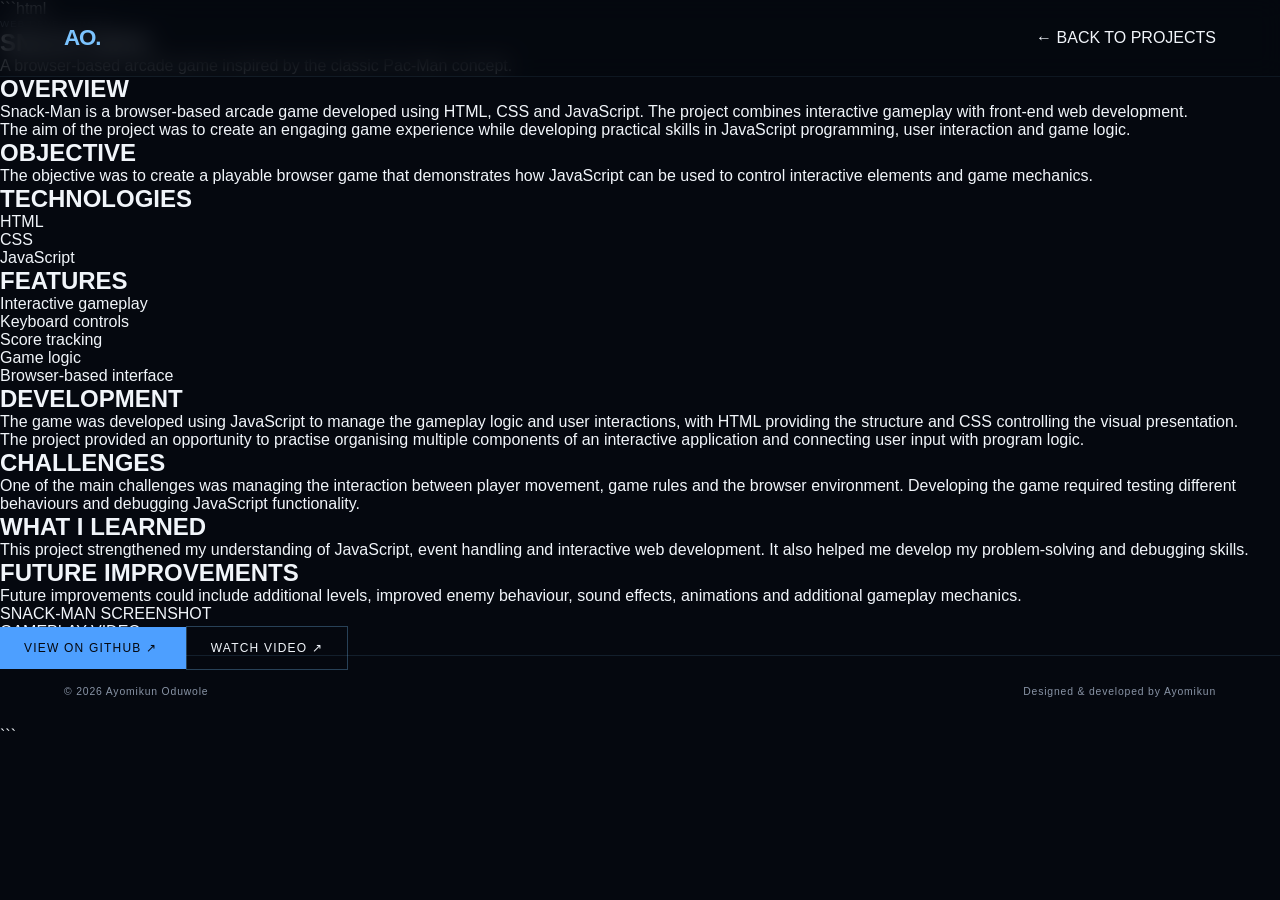
==== projects/project2.html @ 32a51aa4 "adding styling to the projects" ====
```html
<!DOCTYPE html>

<html lang="en">

<head>

    <!-- =========================
         BASIC PAGE INFORMATION
         ========================= -->

    <meta charset="UTF-8">

    <!-- Makes the page work properly on phones/tablets -->
    <meta name="viewport" content="width=device-width, initial-scale=1.0">

    <!-- Description used by search engines -->
    <meta name="description" content="Snack-Man — a browser-based arcade game built by Ayomikun Oduwole.">

    <!-- Browser tab title -->
    <title>Snack-Man | Ayomikun Oduwole</title>


    <!-- =========================
         CSS
         ========================= -->

    <!--
        We are going up one folder (..)
        because snack-man.html is inside /projects/
    -->

    <link rel="stylesheet" href="../css/main.css">

    <link rel="stylesheet" href="../css/responsive.css">

</head>


<body>

    <!-- =========================
         NAVIGATION
         ========================= -->

    <header class="navbar">

        <!-- Logo -->
        <a href="../index.html" class="logo">
            AO.
        </a>


        <!-- Back to portfolio -->
        <a href="../index.html#projects" class="project-back">
            ← BACK TO PROJECTS
        </a>

    </header>


    <!-- =========================
         PROJECT PAGE
         ========================= -->

    <main class="project-page">


        <!-- =========================
             PROJECT HEADER
             ========================= -->

        <section class="project-header">

            <span class="project-type">
                WEB DEVELOPMENT
            </span>

            <h1>
                SNACK-MAN
            </h1>

            <p>
                A browser-based arcade game inspired by the
                classic Pac-Man concept.
            </p>

        </section>


        <!-- =========================
             TWO COLUMN PROJECT AREA
             ========================= -->

        <section class="project-layout">


            <!-- =========================
                 LEFT SIDE — ANALYSIS
                 ========================= -->

            <article class="project-analysis">


                <!-- Overview -->

                <section class="analysis-section">

                    <h2>
                        OVERVIEW
                    </h2>

                    <p>
                        Snack-Man is a browser-based arcade game
                        developed using HTML, CSS and JavaScript.
                        The project combines interactive gameplay
                        with front-end web development.
                    </p>

                    <p>
                        The aim of the project was to create an
                        engaging game experience while developing
                        practical skills in JavaScript programming,
                        user interaction and game logic.
                    </p>

                </section>


                <!-- Objective -->

                <section class="analysis-section">

                    <h2>
                        OBJECTIVE
                    </h2>

                    <p>
                        The objective was to create a playable
                        browser game that demonstrates how
                        JavaScript can be used to control
                        interactive elements and game mechanics.
                    </p>

                </section>


                <!-- Technologies -->

                <section class="analysis-section">

                    <h2>
                        TECHNOLOGIES
                    </h2>

                    <ul class="project-list">

                        <li>HTML</li>

                        <li>CSS</li>

                        <li>JavaScript</li>

                    </ul>

                </section>


                <!-- Features -->

                <section class="analysis-section">

                    <h2>
                        FEATURES
                    </h2>

                    <ul class="project-list">

                        <li>Interactive gameplay</li>

                        <li>Keyboard controls</li>

                        <li>Score tracking</li>

                        <li>Game logic</li>

                        <li>Browser-based interface</li>

                    </ul>

                </section>


                <!-- Development -->

                <section class="analysis-section">

                    <h2>
                        DEVELOPMENT
                    </h2>

                    <p>
                        The game was developed using JavaScript
                        to manage the gameplay logic and user
                        interactions, with HTML providing the
                        structure and CSS controlling the visual
                        presentation.
                    </p>

                    <p>
                        The project provided an opportunity to
                        practise organising multiple components
                        of an interactive application and
                        connecting user input with program logic.
                    </p>

                </section>


                <!-- Challenges -->

                <section class="analysis-section">

                    <h2>
                        CHALLENGES
                    </h2>

                    <p>
                        One of the main challenges was managing
                        the interaction between player movement,
                        game rules and the browser environment.
                        Developing the game required testing
                        different behaviours and debugging
                        JavaScript functionality.
                    </p>

                </section>


                <!-- What I Learned -->

                <section class="analysis-section">

                    <h2>
                        WHAT I LEARNED
                    </h2>

                    <p>
                        This project strengthened my understanding
                        of JavaScript, event handling and
                        interactive web development. It also
                        helped me develop my problem-solving and
                        debugging skills.
                    </p>

                </section>


                <!-- Future Improvements -->

                <section class="analysis-section">

                    <h2>
                        FUTURE IMPROVEMENTS
                    </h2>

                    <p>
                        Future improvements could include
                        additional levels, improved enemy
                        behaviour, sound effects, animations
                        and additional gameplay mechanics.
                    </p>

                </section>

            </article>



            <!-- =========================
                 RIGHT SIDE — MEDIA
                 ========================= -->

            <aside class="project-media">


                <!-- Main project image -->

                <div class="project-image">

                    <!--
                        We will add your actual Snack-Man
                        screenshot here later.

                        Example:
                        ../images/snack-man/screenshot.png
                    -->

                    <div class="media-placeholder">

                        <span>
                            SNACK-MAN SCREENSHOT
                        </span>

                    </div>

                </div>


                <!-- Gameplay video -->

                <div class="project-video">

                    <!--
                        Your gameplay video will go here.

                        We will replace this placeholder
                        once you have your recording.
                    -->

                    <div class="media-placeholder">

                        <span>
                            GAMEPLAY VIDEO
                        </span>

                    </div>

                </div>


                <!-- =========================
                     PROJECT LINKS
                     ========================= -->

                <div class="project-actions">

                    <!-- GitHub repository -->

                    <a href="YOUR-GITHUB-REPOSITORY-LINK" target="_blank" rel="noopener noreferrer"
                        class="button primary-button">
                        VIEW ON GITHUB ↗
                    </a>


                    <!-- Video link -->

                    <a href="YOUR-VIDEO-LINK" target="_blank" rel="noopener noreferrer" class="button secondary-button">
                        WATCH VIDEO ↗
                    </a>

                </div>

            </aside>

        </section>

    </main>


    <!-- =========================
         FOOTER
         ========================= -->

    <footer class="footer">

        <p>
            © 2026 Ayomikun Oduwole
        </p>

        <p>
            Designed & developed by Ayomikun
        </p>

    </footer>

</body>

</html>
```
---- css/main.css ----
/* =========================================================
   PORTFOLIO WEBSITE — MAIN STYLES
   Author: Ayomikun Oduwole
   Purpose: Main desktop and general website styling
========================================================= */


/* =========================================================
   1. RESET & GLOBAL STYLES
========================================================= */

/* 
   Remove the browser's default spacing and make sizing
   more predictable across the entire website.
*/
* {
    margin: 0;
    padding: 0;
    box-sizing: border-box;
}


/* Enable smooth scrolling when clicking navigation links */
html {
    scroll-behavior: smooth;
}


/* 
   General styling for the entire page.
   The dark background is the main colour of the portfolio.
*/
body {
    background: #05080F;
    color: #F1F5FA;

    font-family: Arial, Helvetica, sans-serif;

    /* Prevent horizontal scrolling caused by animations */
    overflow-x: hidden;
}


/* Remove the default underline from links */
a {
    color: inherit;
    text-decoration: none;
}


/* Make buttons use the same font as the rest of the website */
button {
    font: inherit;
}


/* =========================================================
   2. NAVIGATION
========================================================= */

/*
   The navigation stays at the top of the screen while
   the user scrolls.
*/
.navbar {
    position: fixed;

    top: 0;
    left: 0;

    width: 100%;

    /* Space inside the navigation */
    padding: 25px 5%;

    /* Place logo on the left and links on the right */
    display: flex;
    align-items: center;
    justify-content: space-between;

    /* Keeps navigation above other content */
    z-index: 1000;

    /*
       Slightly transparent background allows some of
       the page behind it to show through.
    */
    background: rgba(5, 8, 15, 0.75);

    /*
       Creates a blurred glass-like effect behind
       the navigation.
    */
    backdrop-filter: blur(12px);

    /* Subtle line underneath the navbar */
    border-bottom: 1px solid rgba(124, 196, 255, 0.08);
}


/* AO logo */
.logo {
    font-size: 1.4rem;

    font-weight: 800;

    /* Pulls the letters slightly closer together */
    letter-spacing: -0.05em;

    /* Electric blue */
    color: #7CC4FF;

    /* Makes the colour change smoothly on hover */
    transition: 0.3s ease;
}


/* Change logo colour when the user hovers over it */
.logo:hover {
    color: #4D9FFF;
}


/*
   Desktop navigation links are displayed horizontally.
*/
.nav-links {
    display: flex;

    gap: 35px;
}


/* Individual navigation links */
.nav-links a {
    position: relative;

    font-size: 0.75rem;

    /* Adds spacing between letters */
    letter-spacing: 0.12em;

    text-transform: uppercase;

    color: #8994A6;

    transition: color 0.3s ease;
}


/*
   Creates the small animated underline underneath
   navigation links.
*/
.nav-links a::after {
    content: "";

    position: absolute;

    left: 0;

    /* Places the line slightly underneath the text */
    bottom: -7px;

    /* Starts with no visible width */
    width: 0;

    height: 1px;

    background: #4D9FFF;

    transition: width 0.3s ease;
}


/* Navigation text becomes brighter on hover */
.nav-links a:hover {
    color: #F1F5FA;
}


/*
   When the link is hovered, the underline expands
   from 0% to 100%.
*/
.nav-links a:hover::after {
    width: 100%;
}


/*
   Hamburger button.

   It is hidden on desktop and will be displayed
   through responsive.css on mobile.
*/
.menu-toggle {
    display: none;

    background: none;

    border: none;

    color: #F1F5FA;

    font-size: 1.5rem;

    cursor: pointer;
}


/* =========================================================
   3. HERO SECTION
========================================================= */

/*
   The hero is the first major section users see.

   min-height: 100vh means it takes at least the full
   height of the user's screen.
*/
.hero {
    min-height: 100vh;

    padding: 160px 5% 80px;

    /* Allows us to vertically position the content */
    display: flex;

    flex-direction: column;

    justify-content: center;

    position: relative;
}


/* Prevent the hero text from becoming excessively wide */
.hero-content {
    max-width: 1200px;
}


/* Small "HELLO, I'M" text */
.hero-greeting {
    margin-bottom: 25px;

    color: #4D9FFF;

    font-size: 0.8rem;

    font-weight: 700;

    letter-spacing: 0.25em;
}


/*
   Large hero name.

   clamp() allows the text size to automatically
   change depending on the screen width.
*/
.hero-name {
    font-size: clamp(4rem, 11vw, 10rem);

    /* Tight line spacing creates the editorial look */
    line-height: 0.82;

    /* Pulls the letters closer together */
    letter-spacing: -0.07em;

    font-weight: 800;

    max-width: 1100px;
}


/*
   Contains the two labels underneath the name:
   "AI & DATA SCIENCE" and "STUDENT".
*/
.hero-role {
    margin-top: 45px;

    display: flex;

    gap: 15px;

    /* Allows the labels to wrap on smaller screens */
    flex-wrap: wrap;
}


/* Individual role labels */
.hero-role span {
    padding: 8px 14px;

    /* Thin blue border */
    border: 1px solid rgba(124, 196, 255, 0.2);

    color: #7CC4FF;

    font-size: 0.7rem;

    letter-spacing: 0.15em;
}


/* Short description underneath the hero */
.hero-description {
    max-width: 550px;

    margin-top: 30px;

    color: #8994A6;

    line-height: 1.7;

    font-size: 1rem;
}


/* Container for the hero buttons */
.hero-buttons {
    display: flex;

    gap: 15px;

    margin-top: 40px;
}


/* General button styling */
.button {
    padding: 14px 24px;

    font-size: 0.75rem;

    letter-spacing: 0.1em;

    text-transform: uppercase;

    transition: all 0.3s ease;
}


/*
   Main CTA button.

   This is the brighter, more noticeable button.
*/
.primary-button {
    background: #4D9FFF;

    color: #05080F;
}


/* Slightly brighter blue when hovered */
.primary-button:hover {
    background: #7CC4FF;

    /* Moves the button slightly upwards */
    transform: translateY(-3px);
}


/*
   Secondary button uses an outline rather than
   a filled background.
*/
.secondary-button {
    border: 1px solid rgba(124, 196, 255, 0.3);

    color: #F1F5FA;
}


.secondary-button:hover {
    border-color: #4D9FFF;

    color: #7CC4FF;

    transform: translateY(-3px);
}


/*
   Small "SCROLL TO EXPLORE" indicator at the
   bottom of the hero.
*/
.hero-scroll {
    position: absolute;

    bottom: 40px;

    left: 5%;

    display: flex;

    align-items: center;

    gap: 15px;

    color: #8994A6;

    font-size: 0.65rem;

    letter-spacing: 0.2em;
}


/* Blue arrow underneath the hero */
.scroll-arrow {
    color: #4D9FFF;

    font-size: 1rem;

    /* Uses the animation defined below */
    animation: scrollBounce 2s infinite;
}


/*
   Makes the arrow move slightly up and down.
*/
@keyframes scrollBounce {

    0%,
    100% {
        transform: translateY(0);
    }

    50% {
        transform: translateY(7px);
    }
}


/* =========================================================
   4. GENERAL SECTION STYLING
========================================================= */

/*
   All major sections use this class.

   max-width prevents content from becoming too wide
   on very large monitors.
*/
.section {
    padding: 140px 5%;

    max-width: 1500px;

    margin: 0 auto;
}


/*
   Section title layout.

   Example:

   01   ABOUT ME
   --------------------
*/
.section-header {
    display: flex;

    align-items: center;

    gap: 20px;

    margin-bottom: 80px;

    padding-bottom: 20px;

    border-bottom: 1px solid rgba(124, 196, 255, 0.12);
}


/* Blue section number */
.section-number {
    color: #4D9FFF;

    font-size: 0.7rem;

    letter-spacing: 0.1em;
}


/* Section title */
.section-header h2 {
    font-size: 0.9rem;

    letter-spacing: 0.2em;

    font-weight: 500;
}


/* =========================================================
   5. ABOUT SECTION
========================================================= */

/*
   Two-column layout:

   Left  = large introduction
   Right = supporting information
*/
.about-grid {
    display: grid;

    grid-template-columns: 1.5fr 1fr;

    gap: 100px;
}


/*
   Large statement in the About section.
*/
.about-introduction p {
    font-size: clamp(2rem, 4vw, 4rem);

    line-height: 1.05;

    letter-spacing: -0.04em;
}


/* Supporting About information */
.about-details {
    color: #8994A6;

    line-height: 1.8;

    font-size: 0.95rem;
}


/* Adds spacing between multiple paragraphs */
.about-details p+p {
    margin-top: 25px;
}


/* =========================================================
   6. SKILLS / TECH STACK
========================================================= */

/*
   Creates a 2 × 2 grid for skill categories.
*/
.skills-grid {
    display: grid;

    grid-template-columns: repeat(2, 1fr);

    border-top: 1px solid rgba(124, 196, 255, 0.12);
}


/* Individual skill category */
.skill-category {
    padding: 40px 30px;

    border-bottom: 1px solid rgba(124, 196, 255, 0.12);

    transition: background 0.3s ease;
}


/*
   Adds a vertical dividing line to the left-hand
   column.
*/
.skill-category:nth-child(odd) {
    border-right: 1px solid rgba(124, 196, 255, 0.12);
}


/* Slightly lighter background when hovering */
.skill-category:hover {
    background: #0A101A;
}


/* Small number above each skill category */
.skill-number {
    color: #4D9FFF;

    font-size: 0.65rem;
}


/* Skill category title */
.skill-category h3 {
    margin-top: 25px;

    font-size: 1rem;

    letter-spacing: 0.12em;
}


/* Technologies within the category */
.skill-category p {
    margin-top: 15px;

    color: #8994A6;

    font-size: 0.85rem;
}


/* =========================================================
   7. MOVING TECHNOLOGY MARQUEE
========================================================= */

/*
   This creates the large moving strip containing
   technologies such as Python, JavaScript and AWS.
*/
.marquee-section {
    overflow: hidden;

    border-top: 1px solid rgba(124, 196, 255, 0.12);

    border-bottom: 1px solid rgba(124, 196, 255, 0.12);

    padding: 25px 0;

    /*
       Slight rotation creates the experimental
       editorial appearance.
    */
    transform: rotate(-1deg);

    width: 105%;

    margin-left: -2.5%;
}


/* Prevents the moving content from wrapping */
.marquee {
    overflow: hidden;

    white-space: nowrap;
}


/*
   The actual text that moves across the screen.
*/
.marquee-content {
    display: inline-block;

    color: #4D9FFF;

    font-size: clamp(2rem, 5vw, 5rem);

    font-weight: 700;

    letter-spacing: -0.03em;

    /*
       Runs the marquee animation continuously.
    */
    animation: marquee 25s linear infinite;
}


/* Makes the star separators brighter */
.marquee-content span {
    color: #7CC4FF;

    margin: 0 20px;
}


/*
   Moves the technology text from right to left.
*/
@keyframes marquee {

    from {
        transform: translateX(0);
    }

    to {
        transform: translateX(-50%);
    }

}


/* =========================================================
   8. PROJECTS
========================================================= */


/*
   Container for the project filter buttons.
*/
.project-filters {
    display: flex;

    gap: 10px;

    margin-bottom: 50px;

    flex-wrap: wrap;
}


/* Individual filter button */
.filter {
    background: transparent;

    border: 1px solid rgba(124, 196, 255, 0.2);

    color: #8994A6;

    padding: 10px 18px;

    font-size: 0.65rem;

    letter-spacing: 0.12em;

    cursor: pointer;

    transition: 0.3s ease;
}


/*
   Active filter and hovered filter both use
   the electric blue background.
*/
.filter:hover,
.filter.active {
    background: #4D9FFF;

    border-color: #4D9FFF;

    color: #05080F;
}


/*
   Project grid.

   Two projects per row on desktop.
*/
.projects-grid {
    display: grid;

    grid-template-columns: repeat(2, 1fr);

    gap: 1px;

    /*
       The background colour creates the thin
       dividing lines between cards.
    */
    background: rgba(124, 196, 255, 0.12);

    border: 1px solid rgba(124, 196, 255, 0.12);
}


/* Individual project card */
.project-card {
    min-height: 400px;

    padding: 35px;

    background: #05080F;

    display: flex;

    flex-direction: column;

    justify-content: space-between;

    transition: all 0.4s ease;
}


/* Project card hover effect */
.project-card:hover {
    background: #0A101A;

    transform: translateY(-5px);
}


/*
   Top of project card.

   Number goes left.
   Project category goes right.
*/
.project-top {
    display: flex;

    justify-content: space-between;
}


/* Project number */
.project-number {
    color: #4D9FFF;

    font-size: 0.7rem;
}


/* Project category */
.project-type {
    color: #8994A6;

    font-size: 0.6rem;

    letter-spacing: 0.12em;
}


/* Large project title */
.project-content h3 {
    font-size: clamp(2rem, 4vw, 4rem);

    letter-spacing: -0.05em;

    line-height: 0.95;
}


/* Project description */
.project-content p {
    max-width: 450px;

    margin-top: 20px;

    color: #8994A6;

    line-height: 1.6;

    font-size: 0.9rem;
}


/*
   Bottom row of the project card.

   Technologies on the left.
   Project link on the right.
*/
.project-footer {
    display: flex;

    justify-content: space-between;

    align-items: center;

    gap: 20px;

    color: #8994A6;

    font-size: 0.65rem;
}


/* Project link */
.project-link {
    color: #7CC4FF;

    letter-spacing: 0.1em;

    transition: 0.3s ease;
}


/* Moves the arrow/link slightly when hovered */
.project-link:hover {
    color: #4D9FFF;

    transform: translateX(5px);
}


/* =========================================================
   9. EXPERIENCE
========================================================= */

/*
   Top border separates the experience list
   from the section heading.
*/
.experience-list {
    border-top: 1px solid rgba(124, 196, 255, 0.12);
}


/*
   Each experience entry uses two columns:

   LEFT  = date
   RIGHT = role/details
*/
.experience-item {
    display: grid;

    grid-template-columns: 200px 1fr;

    gap: 50px;

    padding: 50px 0;

    border-bottom: 1px solid rgba(124, 196, 255, 0.12);
}


/* Experience date */
.experience-date {
    color: #4D9FFF;

    font-size: 0.7rem;

    letter-spacing: 0.1em;
}


/* Experience title */
.experience-content h3 {
    font-size: 1.5rem;

    margin-bottom: 15px;
}


/* Experience description */
.experience-content p {
    color: #8994A6;

    line-height: 1.7;

    max-width: 650px;
}


/* =========================================================
   10. CONTACT SECTION
========================================================= */

/*
   Makes the contact section tall enough to feel
   like a final call-to-action.
*/
.contact {
    min-height: 80vh;

    display: flex;

    flex-direction: column;

    justify-content: center;
}


/* Large contact heading */
.contact-content h2 {
    font-size: clamp(3rem, 8vw, 8rem);

    line-height: 0.85;

    letter-spacing: -0.07em;
}


/* Contact description */
.contact-content>p {
    max-width: 500px;

    margin-top: 40px;

    color: #8994A6;

    line-height: 1.7;
}


/* Email address */
.contact-email {
    display: inline-block;

    margin-top: 40px;

    color: #7CC4FF;

    font-size: 1.2rem;

    border-bottom: 1px solid #4D9FFF;

    padding-bottom: 5px;
}


/* GitHub and LinkedIn container */
.social-links {
    display: flex;

    gap: 30px;

    margin-top: 50px;
}


/* Social links */
.social-links a {
    color: #8994A6;

    font-size: 0.7rem;

    letter-spacing: 0.15em;

    text-transform: uppercase;

    transition: 0.3s ease;
}


/* Social links become blue when hovered */
.social-links a:hover {
    color: #7CC4FF;
}


/* =========================================================
   11. FOOTER
========================================================= */

.footer {
    padding: 30px 5%;

    border-top: 1px solid rgba(124, 196, 255, 0.12);

    display: flex;

    justify-content: space-between;

    color: #8994A6;

    font-size: 0.65rem;

    letter-spacing: 0.08em;
}
---- css/responsive.css ----
/* =========================================================
   PORTFOLIO WEBSITE — RESPONSIVE STYLES
   Purpose: Adjust the layout for tablets and mobile devices
========================================================= */


/* =========================================================
   TABLET — Screens up to 900px
========================================================= */

@media (max-width: 900px) {

    /*
       Reduce the spacing between navigation links
       on smaller screens.
    */
    .nav-links {
        gap: 20px;
    }


    /*
       Change About section from two columns
       into one column.
    */
    .about-grid {
        grid-template-columns: 1fr;

        gap: 50px;
    }


    /*
       Project cards become one per row.
    */
    .projects-grid {
        grid-template-columns: 1fr;
    }


    /*
       Reduce the width of the date column
       in the experience section.
    */
    .experience-item {
        grid-template-columns: 150px 1fr;

        gap: 30px;
    }

}


/* =========================================================
   MOBILE — Screens up to 650px
========================================================= */

@media (max-width: 650px) {


    /* =========================================
       MOBILE NAVIGATION
    ========================================= */

    /*
       Reduce navbar padding on smaller screens.
    */
    .navbar {
        padding: 20px 5%;
    }


    /*
       Display the hamburger button on mobile.
    */
    .menu-toggle {
        display: block;
    }


    /*
       Turn the desktop navigation into a
       vertical dropdown menu.
    */
    .nav-links {
        position: absolute;

        top: 100%;

        left: 0;

        width: 100%;

        padding: 30px 5%;

        background: #05080F;

        border-bottom: 1px solid rgba(124, 196, 255, 0.12);

        flex-direction: column;

        gap: 25px;

        /*
           Hidden until JavaScript adds the
           "active" class.
        */
        display: none;
    }


    /*
       JavaScript will add this class when
       the hamburger button is clicked.
    */
    .nav-links.active {
        display: flex;
    }


    /* =========================================
       MOBILE HERO
    ========================================= */

    /*
       Reduce the amount of empty space above
       the hero content.
    */
    .hero {
        padding-top: 130px;
    }


    /*
       Make the large name fit comfortably
       on mobile screens.
    */
    .hero-name {
        font-size: clamp(3.5rem, 17vw, 6rem);
    }


    /*
       Reduce spacing between the name and
       role labels.
    */
    .hero-role {
        margin-top: 30px;
    }


    /*
       Slightly reduce the description size.
    */
    .hero-description {
        font-size: 0.9rem;
    }


    /*
       Stack the hero buttons vertically.
    */
    .hero-buttons {
        flex-direction: column;

        align-items: flex-start;
    }


    /*
       Remove the scroll indicator on mobile
       to keep the screen uncluttered.
    */
    .hero-scroll {
        display: none;
    }


    /* =========================================
       MOBILE SECTIONS
    ========================================= */

    /*
       Reduce vertical spacing between sections.
    */
    .section {
        padding: 100px 5%;
    }


    /*
       Reduce spacing below section headings.
    */
    .section-header {
        margin-bottom: 50px;
    }


    /* =========================================
       MOBILE ABOUT
    ========================================= */

    .about-introduction p {
        font-size: 2.2rem;
    }


    /* =========================================
       MOBILE SKILLS
    ========================================= */

    /*
       Change skills from two columns
       to one column.
    */
    .skills-grid {
        grid-template-columns: 1fr;
    }


    /*
       Remove the vertical dividing line because
       there is no longer a second column.
    */
    .skill-category:nth-child(odd) {
        border-right: none;
    }


    /* =========================================
       MOBILE PROJECTS
    ========================================= */

    /*
       Make project cards slightly smaller
       on mobile.
    */
    .project-card {
        min-height: 350px;

        padding: 25px;
    }


    /*
       Stack the technologies and project link
       vertically.
    */
    .project-footer {
        flex-direction: column;

        align-items: flex-start;
    }


    /* =========================================
       MOBILE EXPERIENCE
    ========================================= */

    /*
       Stack the experience date and description.
    */
    .experience-item {
        grid-template-columns: 1fr;

        gap: 15px;

        padding: 35px 0;
    }


    /* =========================================
       MOBILE CONTACT
    ========================================= */

    .contact-content h2 {
        font-size: 3.5rem;
    }


    /* =========================================
       MOBILE FOOTER
    ========================================= */

    /*
       Stack the footer information vertically.
    */
    .footer {
        flex-direction: column;

        gap: 10px;
    }

}
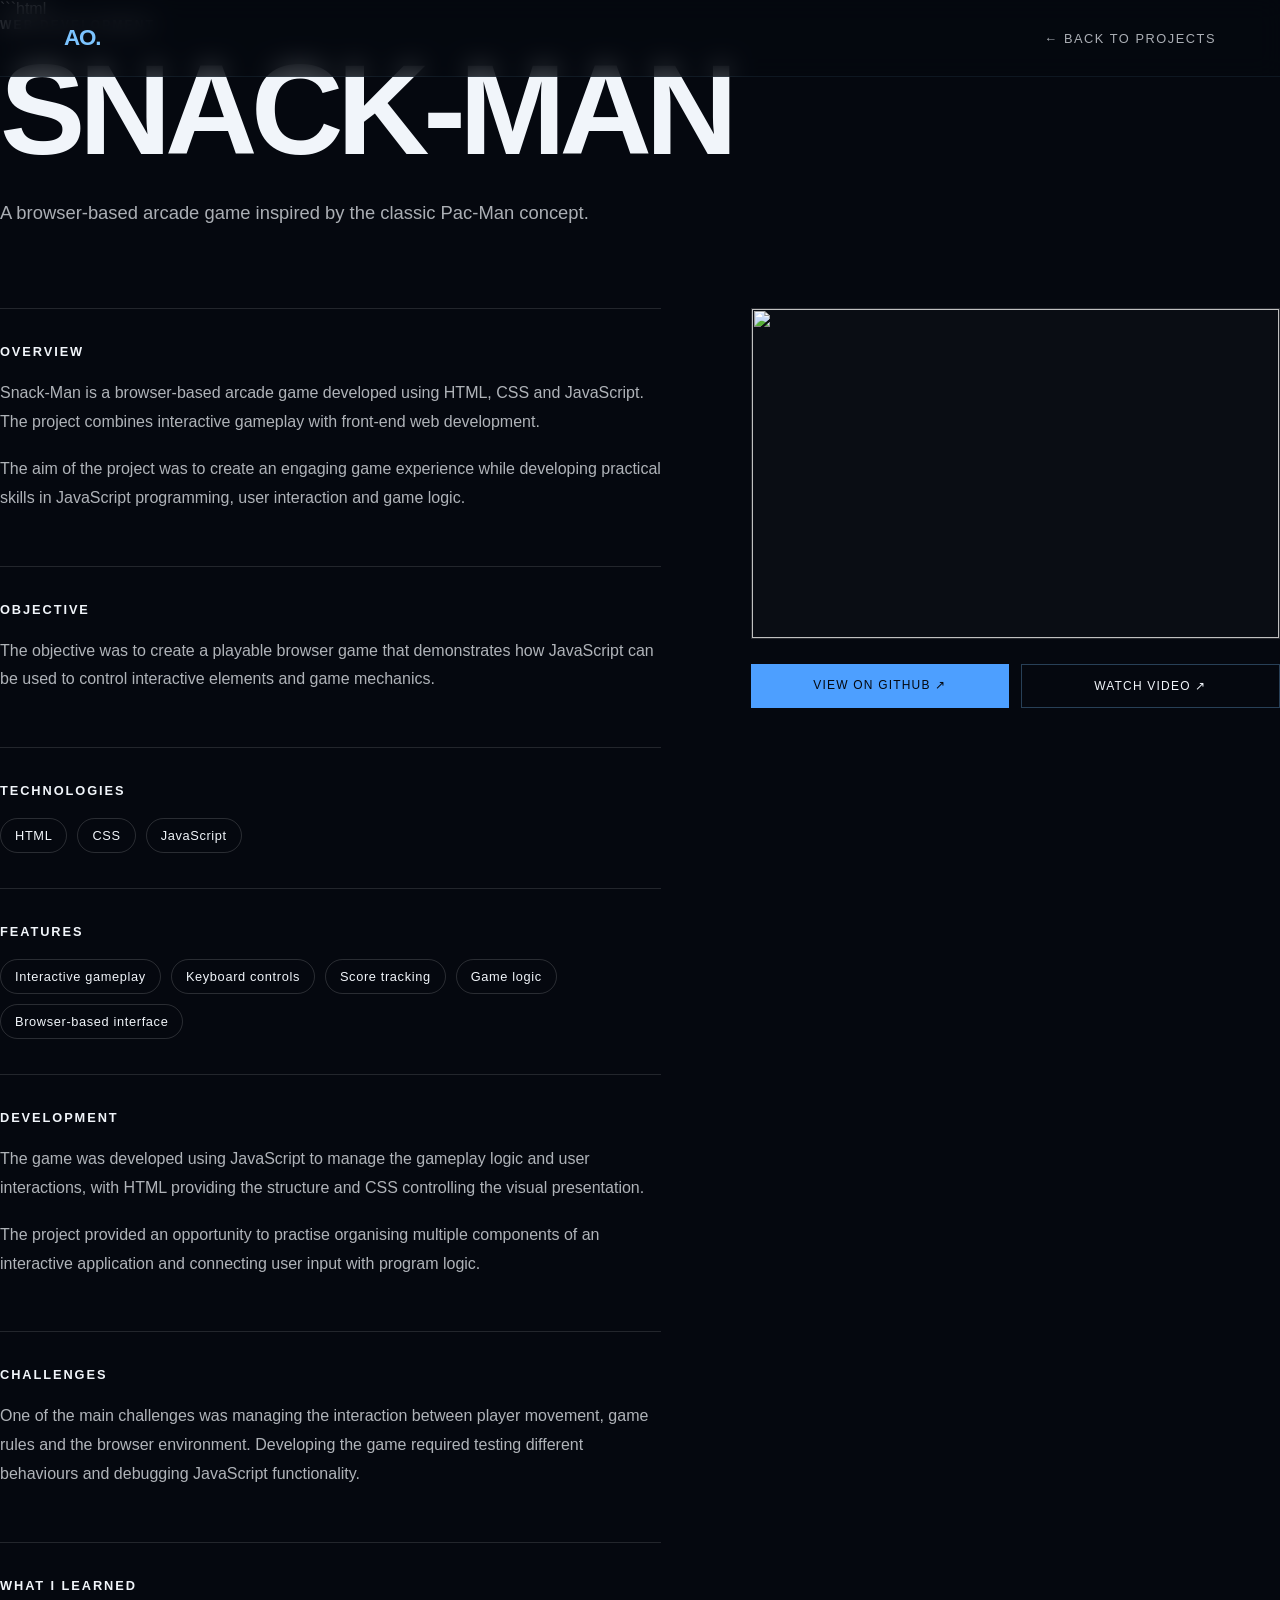
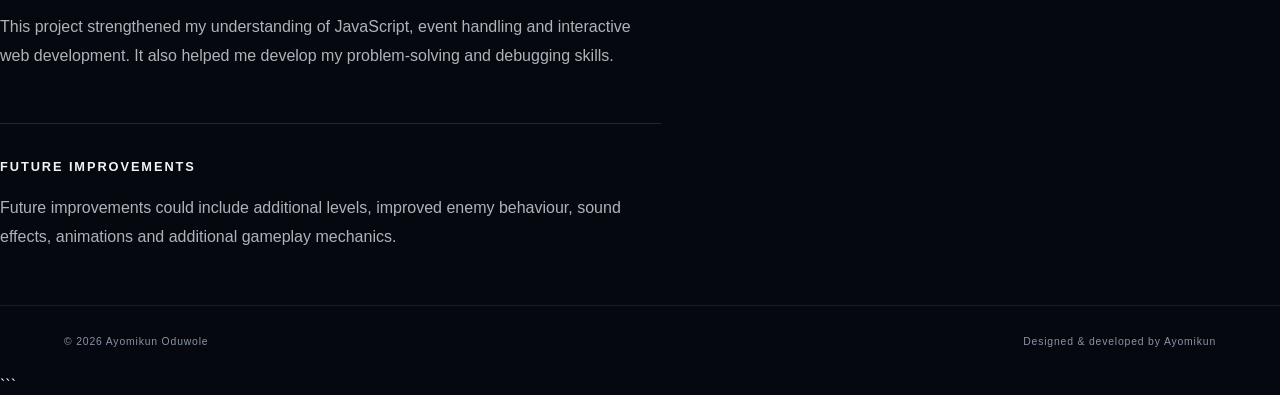
==== commit 828722f3: "changes" ====
--- a/projects/project2.html
+++ b/projects/project2.html
@@ -31,8 +31,8 @@
     -->
 
     <link rel="stylesheet" href="../css/main.css">
-
     <link rel="stylesheet" href="../css/responsive.css">
+    <link rel="stylesheet" href="../css/project.css">
 
 </head>
 
@@ -284,17 +284,11 @@
             <aside class="project-media">
 
 
-                <!-- Main project image -->
+
 
                 <div class="project-image">
 
-                    <!--
-                        We will add your actual Snack-Man
-                        screenshot here later.
-
-                        Example:
-                        ../images/snack-man/screenshot.png
-                    -->
+                    <img src=".../assets/snack-man.png">
 
                     <div class="media-placeholder">
 
@@ -309,24 +303,7 @@
 
                 <!-- Gameplay video -->
 
-                <div class="project-video">
-
-                    <!--
-                        Your gameplay video will go here.
-
-                        We will replace this placeholder
-                        once you have your recording.
-                    -->
-
-                    <div class="media-placeholder">
-
-                        <span>
-                            GAMEPLAY VIDEO
-                        </span>
-
-                    </div>
-
-                </div>
+
 
 
                 <!-- =========================
--- a/css/project.css
+++ b/css/project.css
@@ -0,0 +1,380 @@
+```css
+/* =========================================================
+   PROJECT CASE STUDY PAGE
+   Snack-Man
+   ========================================================= */
+
+
+/* =========================================================
+   PROJECT PAGE
+   ========================================================= */
+
+.project-page {
+    max-width: 1400px;
+    margin: 0 auto;
+
+    padding: 80px 7%;
+}
+
+
+/* =========================================================
+   BACK TO PROJECTS
+   ========================================================= */
+
+.project-back {
+    color: var(--text-color);
+    text-decoration: none;
+
+    font-size: 0.8rem;
+    letter-spacing: 0.12em;
+
+    opacity: 0.7;
+
+    transition: 0.3s ease;
+}
+
+.project-back:hover {
+    color: var(--accent-color);
+    opacity: 1;
+}
+
+
+/* =========================================================
+   PROJECT HEADER
+   ========================================================= */
+
+.project-header {
+    max-width: 900px;
+
+    margin-bottom: 80px;
+}
+
+
+/* Project category */
+
+.project-header .project-type {
+    display: inline-block;
+
+    margin-bottom: 20px;
+
+    color: var(--accent-color);
+
+    font-size: 0.75rem;
+    font-weight: 600;
+
+    letter-spacing: 0.18em;
+}
+
+
+/* Project title */
+
+.project-header h1 {
+    margin: 0;
+
+    font-size: clamp(4rem, 10vw, 9rem);
+
+    line-height: 0.9;
+
+    letter-spacing: -0.05em;
+}
+
+
+/* Project introduction */
+
+.project-header p {
+    max-width: 650px;
+
+    margin-top: 30px;
+
+    font-size: 1.15rem;
+
+    line-height: 1.7;
+
+    opacity: 0.7;
+}
+
+
+/* =========================================================
+   MAIN TWO-COLUMN LAYOUT
+   ========================================================= */
+
+.project-layout {
+    display: grid;
+
+    grid-template-columns: minmax(0, 1fr) minmax(350px, 0.8fr);
+
+    gap: 90px;
+
+    align-items: start;
+}
+
+
+/* =========================================================
+   LEFT — PROJECT ANALYSIS
+   ========================================================= */
+
+.project-analysis {
+    max-width: 700px;
+}
+
+
+/* Individual analysis sections */
+
+.analysis-section {
+    padding: 35px 0;
+
+    border-top: 1px solid rgba(255, 255, 255, 0.12);
+}
+
+
+/* Section heading */
+
+.analysis-section h2 {
+    margin-bottom: 20px;
+
+    font-size: 0.8rem;
+
+    letter-spacing: 0.15em;
+
+    color: var(--accent-color);
+}
+
+
+/* Section paragraphs */
+
+.analysis-section p {
+    margin-bottom: 18px;
+
+    font-size: 1rem;
+
+    line-height: 1.8;
+
+    opacity: 0.72;
+}
+
+
+/* =========================================================
+   PROJECT LIST
+   ========================================================= */
+
+.project-list {
+    display: flex;
+
+    flex-wrap: wrap;
+
+    gap: 10px;
+
+    padding: 0;
+
+    margin: 0;
+
+    list-style: none;
+}
+
+
+/* Technology / feature tags */
+
+.project-list li {
+    padding: 9px 14px;
+
+    border: 1px solid rgba(255, 255, 255, 0.15);
+
+    border-radius: 50px;
+
+    font-size: 0.8rem;
+
+    letter-spacing: 0.05em;
+
+    transition: 0.3s ease;
+}
+
+
+.project-list li:hover {
+    border-color: var(--accent-color);
+
+    color: var(--accent-color);
+
+    transform: translateY(-2px);
+}
+
+
+/* =========================================================
+   RIGHT — MEDIA
+   ========================================================= */
+
+.project-media {
+    position: sticky;
+
+    top: 110px;
+}
+
+
+/* =========================================================
+   IMAGE / VIDEO CONTAINERS
+   ========================================================= */
+
+.project-image,
+.project-video {
+    width: 100%;
+
+    overflow: hidden;
+
+    border: 1px solid rgba(255, 255, 255, 0.12);
+
+    background: rgba(255, 255, 255, 0.025);
+}
+
+
+/* Main screenshot */
+
+.project-image {
+    aspect-ratio: 16 / 10;
+
+    margin-bottom: 20px;
+}
+
+
+/* Video */
+
+.project-video {
+    aspect-ratio: 16 / 9;
+}
+
+
+/* Placeholder */
+
+.media-placeholder {
+    width: 100%;
+    height: 100%;
+
+    display: flex;
+
+    align-items: center;
+    justify-content: center;
+
+    text-align: center;
+
+    color: var(--accent-color);
+
+    font-size: 0.75rem;
+
+    letter-spacing: 0.15em;
+}
+
+
+/* =========================================================
+   PROJECT ACTION BUTTONS
+   ========================================================= */
+
+.project-actions {
+    display: flex;
+
+    gap: 12px;
+
+    flex-wrap: wrap;
+
+    margin-top: 25px;
+}
+
+
+/* Make buttons consistent */
+
+.project-actions .button {
+    flex: 1;
+
+    min-width: 180px;
+
+    text-align: center;
+}
+
+
+/* =========================================================
+   PROJECT MEDIA WHEN REAL IMAGES/VIDEOS ARE ADDED
+   ========================================================= */
+
+.project-image img {
+    width: 100%;
+
+    height: 100%;
+
+    display: block;
+
+    object-fit: cover;
+}
+
+
+/* =========================================================
+   RESPONSIVE DESIGN
+   ========================================================= */
+
+@media (max-width: 900px) {
+
+    .project-page {
+        padding: 60px 6%;
+    }
+
+
+    .project-header {
+        margin-bottom: 50px;
+    }
+
+
+    .project-layout {
+        grid-template-columns: 1fr;
+
+        gap: 60px;
+    }
+
+
+    .project-analysis {
+        max-width: none;
+    }
+
+
+    .project-media {
+        position: static;
+
+        order: -1;
+    }
+
+}
+
+
+/* =========================================================
+   SMALL PHONES
+   ========================================================= */
+
+@media (max-width: 500px) {
+
+    .project-page {
+        padding: 45px 5%;
+    }
+
+
+    .project-header h1 {
+        font-size: 3.5rem;
+    }
+
+
+    .project-header p {
+        font-size: 1rem;
+    }
+
+
+    .analysis-section {
+        padding: 28px 0;
+    }
+
+
+    .project-actions {
+        flex-direction: column;
+    }
+
+
+    .project-actions .button {
+        width: 100%;
+    }
+
+}
+
+```
